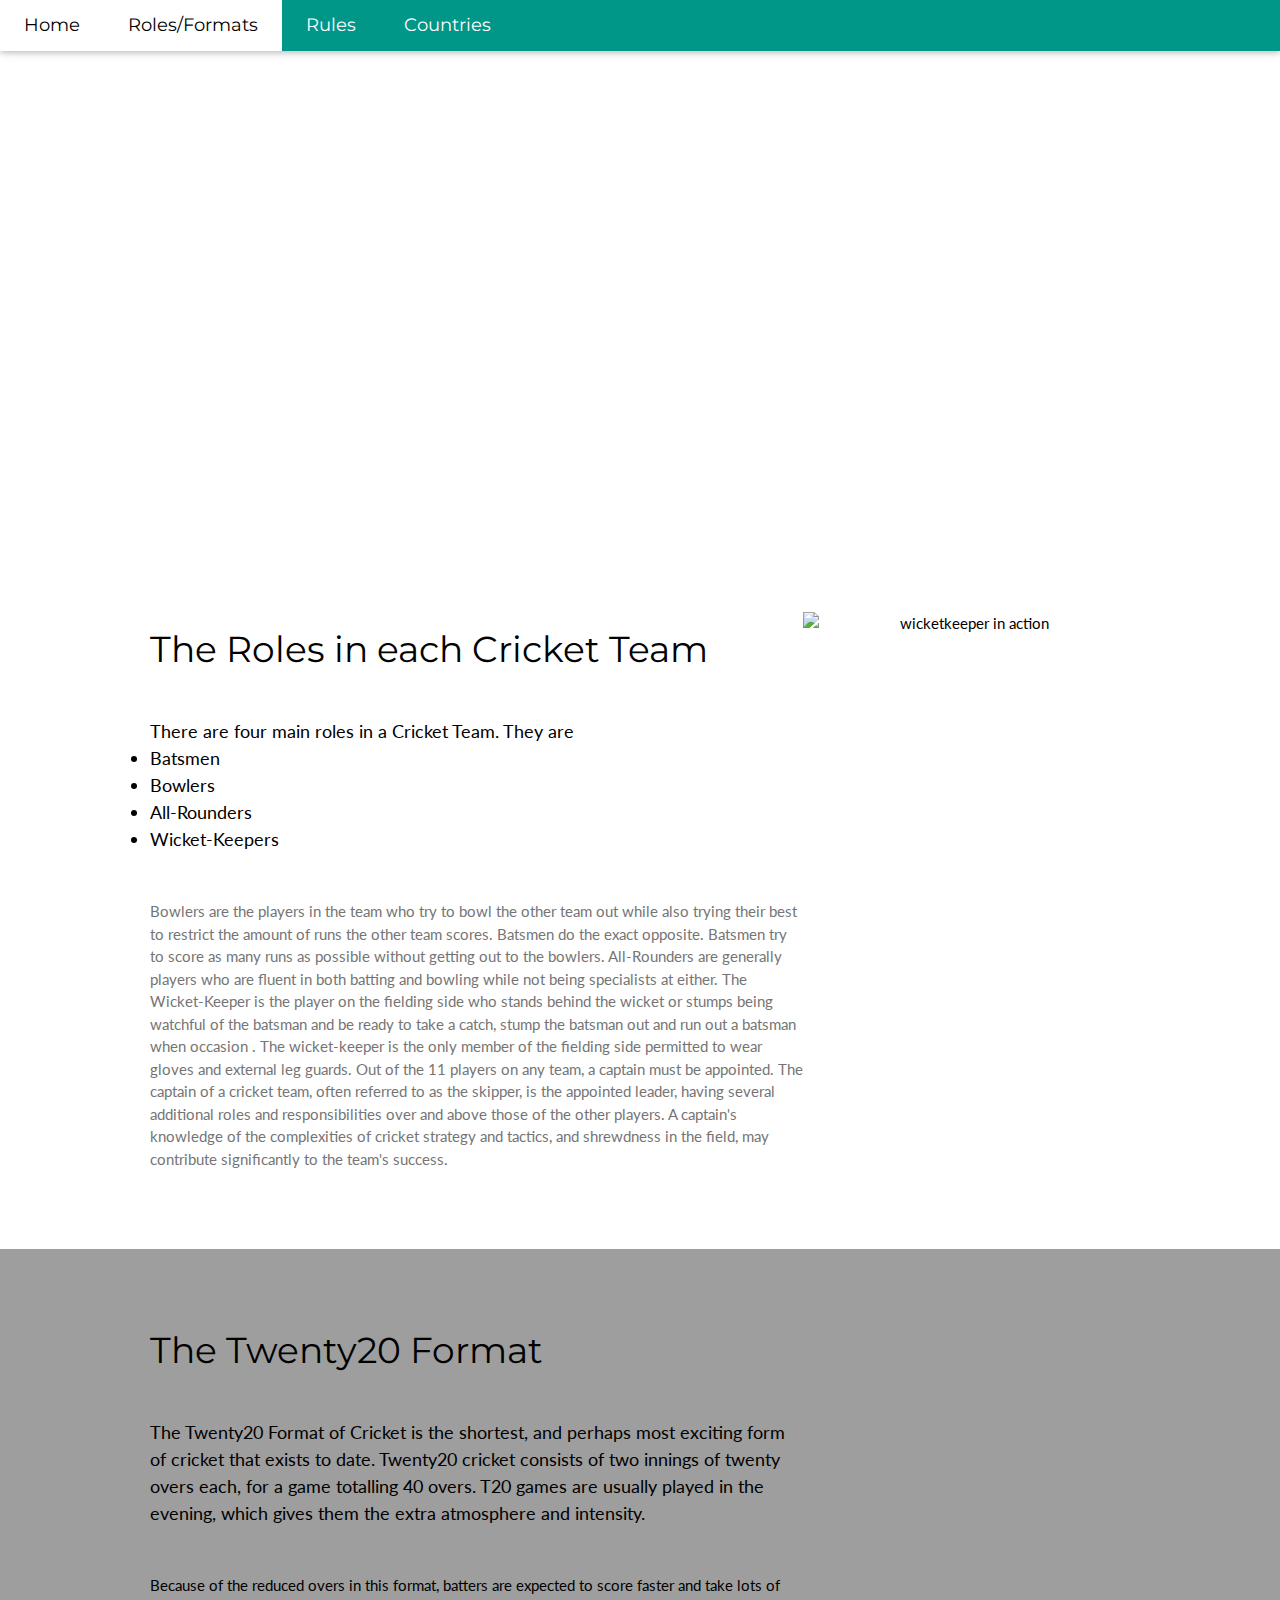
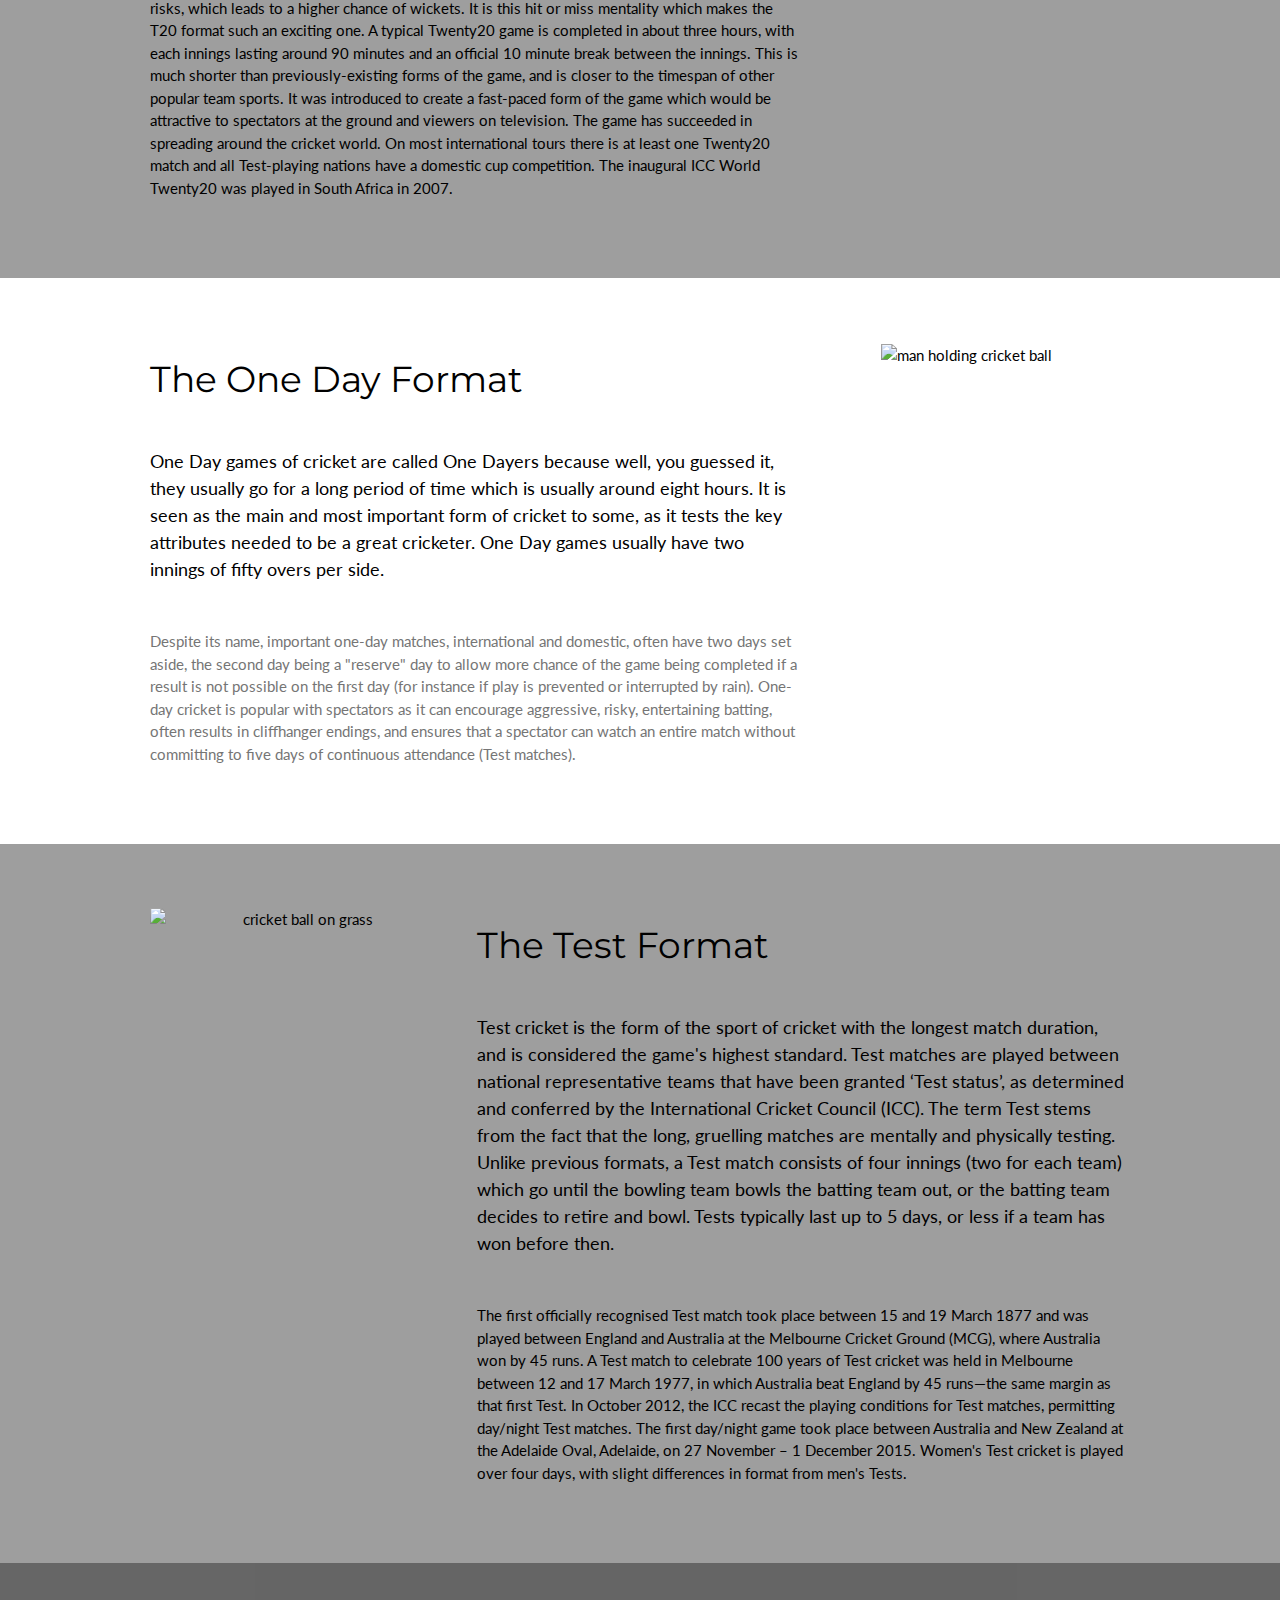
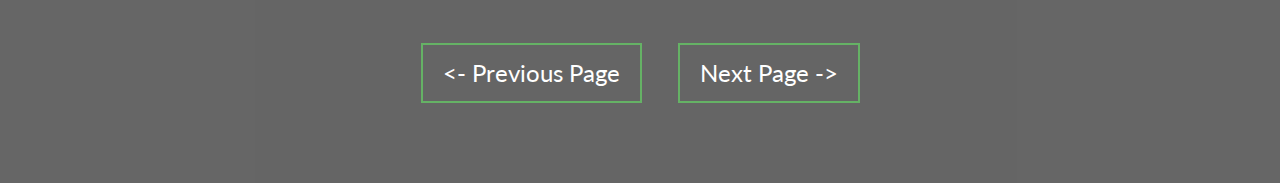
==== page2.html @ 953acc3a "6.2 added image to header" ====
<!DOCTYPE html>
<html lang="en">
<title>The World of Cricket - Roles/Formats</title>
<meta charset="UTF-8">
<meta name="viewport" content="width=device-width, initial-scale=1">
<link rel="stylesheet" href="https://www.w3schools.com/w3css/4/w3.css">
<link rel="stylesheet" href="https://fonts.googleapis.com/css?family=Lato">
<link rel="stylesheet" href="https://fonts.googleapis.com/css?family=Montserrat">
<link rel="stylesheet" href="https://cdnjs.cloudflare.com/ajax/libs/font-awesome/4.7.0/css/font-awesome.min.css">
<style>
body,h1,h2,h3,h4,h5,h6 {font-family: "Lato", sans-serif}
.w3-bar,h1,button {font-family: "Montserrat", sans-serif}
a {text-decoration: none;   background-color: black; color: white; border: 2px solid green; padding: 10px 20px; text-align: center; text-decoration: none; display: inline-block;}
header {background-image: url(https://images.pexels.com/photos/350563/pexels-photo-350563.jpeg?cs=srgb&dl=cricket-stadium-350563.jpg&fm=jpg); background-repeat:no-repeat; background-position:center; background-size:cover; max-width: 100%; height: auto; opacity: 0.7;}
</style>
<body>

<!-- Navbar -->
<div class="w3-top">
  <div class="w3-bar w3-teal w3-card w3-left-align w3-large">
    <a class="w3-bar-item w3-button w3-hide-medium w3-hide-large w3-right w3-padding-large w3-hover-white w3-large w3-teal" href="javascript:void(0);" onclick="myFunction()" title="Toggle Navigation Menu"><i class="fa fa-bars"></i></a>
    <a href="index.html" class="w3-bar-item w3-button w3-hide-small w3-padding-large w3-hover-white">Home</a>
    <a href="page2.html" class="w3-bar-item w3-button w3-padding-large w3-white">Roles/Formats</a>
    <a href="page3.html" class="w3-bar-item w3-button w3-hide-small w3-padding-large w3-hover-white">Rules</a>
    <a href="page5.html" class="w3-bar-item w3-button w3-hide-small w3-padding-large w3-hover-white">Countries</a>
  </div>

  <!-- Navbar on small screens -->
  <div id="navDemo" class="w3-bar-block w3-white w3-hide w3-hide-large w3-hide-medium w3-large">
    <a href="#" class="w3-bar-item w3-button w3-padding-large">Home</a>
    <a href="#" class="w3-bar-item w3-button w3-padding-large">Rules</a>
    <a href="#" class="w3-bar-item w3-button w3-padding-large">Countries</a>
  </div>
</div>

<!-- Header -->
<header class="w3-container w3-center" style="padding:128px 16px">
  <h1 class="w3-margin w3-text-white w3-jumbo">THE ROLES AND FORMATS OF THE GAME</h1>
  <p class="w3-xlarge w3-text-white">Learn about the gentlemens game</p>
</header>

<!-- First Grid -->
<div class="w3-row-padding w3-padding-64 w3-container">
  <div class="w3-content">
    <div class="w3-twothird">
      <h1>The Roles in each Cricket Team</h1>
      <h5 class="w3-padding-32">There are four main roles in a Cricket Team. They are <li>Batsmen</li><li>Bowlers</li><li>All-Rounders</li><li>Wicket-Keepers</li></h5>

      <p class="w3-text-grey">Bowlers are the players in the team who try to bowl the other team out while also trying their best to restrict the amount of runs the other team scores. Batsmen do the exact opposite. Batsmen try to score as many runs as possible without getting out to the bowlers. All-Rounders are generally players who are fluent in both batting and bowling while not being specialists at either. The Wicket-Keeper is the player on the fielding side who stands behind the wicket or stumps being watchful of the batsman and be ready to take a catch, stump the batsman out and run out a batsman when occasion . The wicket-keeper is the only member of the fielding side permitted to wear gloves and external leg guards. Out of the 11 players on any team, a captain must be appointed. The captain of a cricket team, often referred to as the skipper, is the appointed leader, having several additional roles and responsibilities over and above those of the other players. A captain's knowledge of the complexities of cricket strategy and tactics, and shrewdness in the field, may contribute significantly to the team's success.</p>
    </div>

    <div class="w3-third w3-center">
      <img src="https://upload.wikimedia.org/wikipedia/commons/thumb/5/5c/Andrew_Hodd%2C_Sussex_Wicketkeeper.jpg/1024px-Andrew_Hodd%2C_Sussex_Wicketkeeper.jpg" width="100%" align="right" height="50%" alt="wicketkeeper in action">
    </div>
  </div>
</div>

<!-- Second Grid -->
<div class="w3-row-padding w3-grey w3-padding-64 w3-container">
  <div class="w3-content">
    <div class="w3-third w3-center">
    </div>

    <div class="w3-twothird">
      <h1>The Twenty20 Format</h1>
      <h5 class="w3-padding-32">The Twenty20 Format of Cricket is the shortest, and perhaps most exciting form of cricket that exists to date. Twenty20 cricket consists of two innings of twenty overs each, for a game totalling 40 overs. T20 games are usually played in the evening, which gives them the extra atmosphere and intensity.</h5>

      <p class="w3-text-black">Because of the reduced overs in this format, batters are expected to score faster and take lots of risks, which leads to a higher chance of wickets. It is this hit or miss mentality which makes the T20 format such an exciting one. A typical Twenty20 game is completed in about three hours, with each innings lasting around 90 minutes and an official 10 minute break between the innings. This is much shorter than previously-existing forms of the game, and is closer to the timespan of other popular team sports. It was introduced to create a fast-paced form of the game which would be attractive to spectators at the ground and viewers on television. The game has succeeded in spreading around the cricket world. On most international tours there is at least one Twenty20 match and all Test-playing nations have a domestic cup competition. The inaugural ICC World Twenty20 was played in South Africa in 2007.</p>
    </div>
  </div>
</div>
    
<!-- Third Grid -->
<div class="w3-row-padding w3-padding-64 w3-container">
  <div class="w3-content">
    <div class="w3-twothird">
      <h1>The One Day Format</h1>
      <h5 class="w3-padding-32">One Day games of cricket are called One Dayers because well, you guessed it, they usually go for a long period of time which is usually around eight hours. It is seen as the main and most important form of cricket to some, as it tests the key attributes needed to be a great cricketer. One Day games usually have two innings of fifty overs per side.</h5>

      <p class="w3-text-grey">Despite its name, important one-day matches, international and domestic, often have two days set aside, the second day being a "reserve" day to allow more chance of the game being completed if a result is not possible on the first day (for instance if play is prevented or interrupted by rain). One-day cricket is popular with spectators as it can encourage aggressive, risky, entertaining batting, often results in cliffhanger endings, and ensures that a spectator can watch an entire match without committing to five days of continuous attendance (Test matches).</p>
    </div>

    <div class="w3-third w3-center">
      <img src="https://images.pexels.com/photos/1594934/pexels-photo-1594934.jpeg?auto=compress&cs=tinysrgb&dpr=1&w=500" alt="man holding cricket ball" width="480">
    </div>
  </div>
</div>
    
<!-- Fourth Grid -->
<div class="w3-row-padding w3-grey w3-padding-64 w3-container">
  <div class="w3-content">
    <div class="w3-third w3-center">
      <img src="http://www.freeimageslive.com/galleries/sports/sportsgames/pics/red_cricketball.jpg" width="300" alt="cricket ball on grass" align="left">
        
    </div>

    <div class="w3-twothird">
      <h1>The Test Format</h1>
      <h5 class="w3-padding-32">Test cricket is the form of the sport of cricket with the longest match duration, and is considered the game's highest standard. Test matches are played between national representative teams that have been granted ‘Test status’, as determined and conferred by the International Cricket Council (ICC). The term Test stems from the fact that the long, gruelling matches are mentally and physically testing. Unlike previous formats, a Test match consists of four innings (two for each team) which go until the bowling team bowls the batting team out, or the batting team decides to retire and bowl. Tests typically last up to 5 days, or less if a team has won before then.</h5>

      <p class="w3-text-black">The first officially recognised Test match took place between 15 and 19 March 1877 and was played between England and Australia at the Melbourne Cricket Ground (MCG), where Australia won by 45 runs. A Test match to celebrate 100 years of Test cricket was held in Melbourne between 12 and 17 March 1977, in which Australia beat England by 45 runs—the same margin as that first Test. In October 2012, the ICC recast the playing conditions for Test matches, permitting day/night Test matches. The first day/night game took place between Australia and New Zealand at the Adelaide Oval, Adelaide, on 27 November – 1 December 2015. Women's Test cricket is played over four days, with slight differences in format from men's Tests.</p>
    </div>
  </div>
</div>
<div class="w3-container w3-black w3-center w3-opacity w3-padding-64">
    <a href="index.html" class="w3-margin w3-xlarge"><- Previous Page</a>
    <a href="page3.html" class="w3-margin w3-xlarge">Next Page -></a>

<script>
// Used to toggle the menu on small screens when clicking on the menu button
function myFunction() {
  var x = document.getElementById("navDemo");
  if (x.className.indexOf("w3-show") == -1) {
    x.className += " w3-show";
  } else { 
    x.className = x.className.replace(" w3-show", "");
  }
}
</script>

</body>
</html>
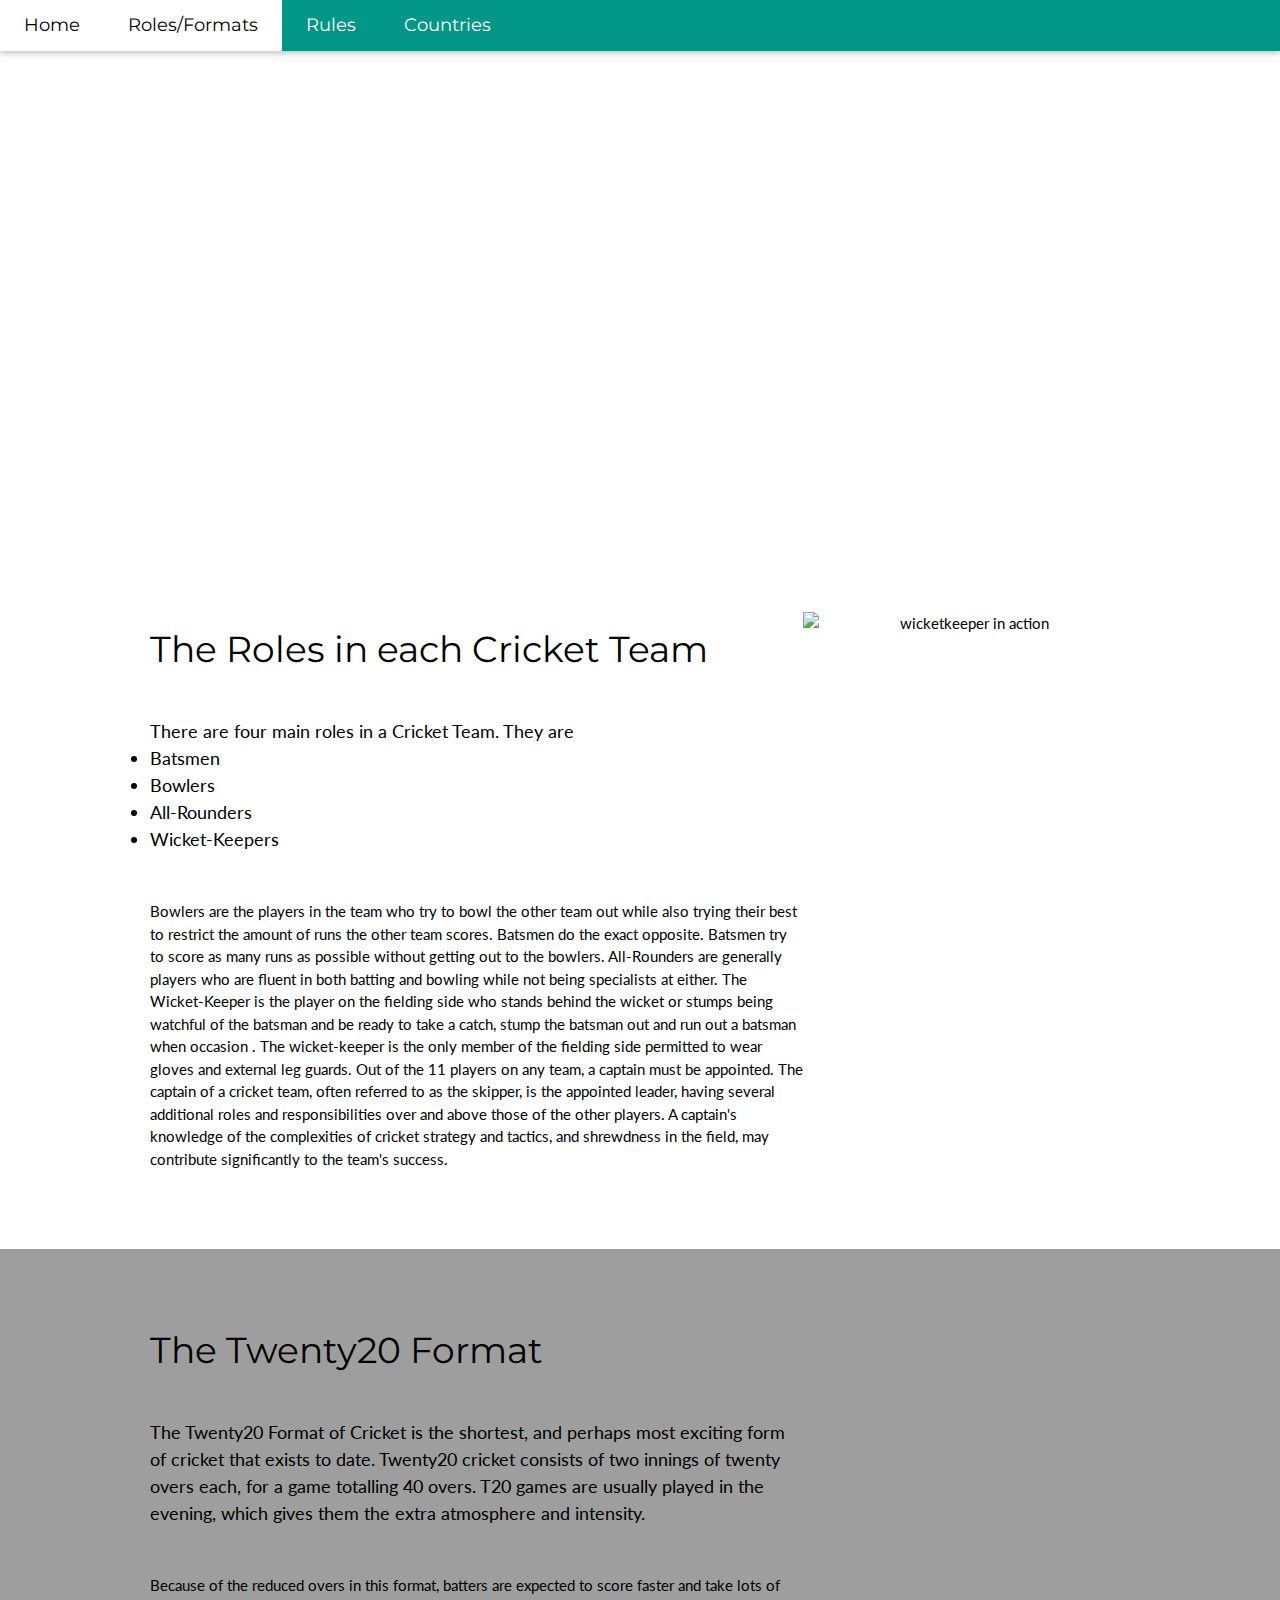
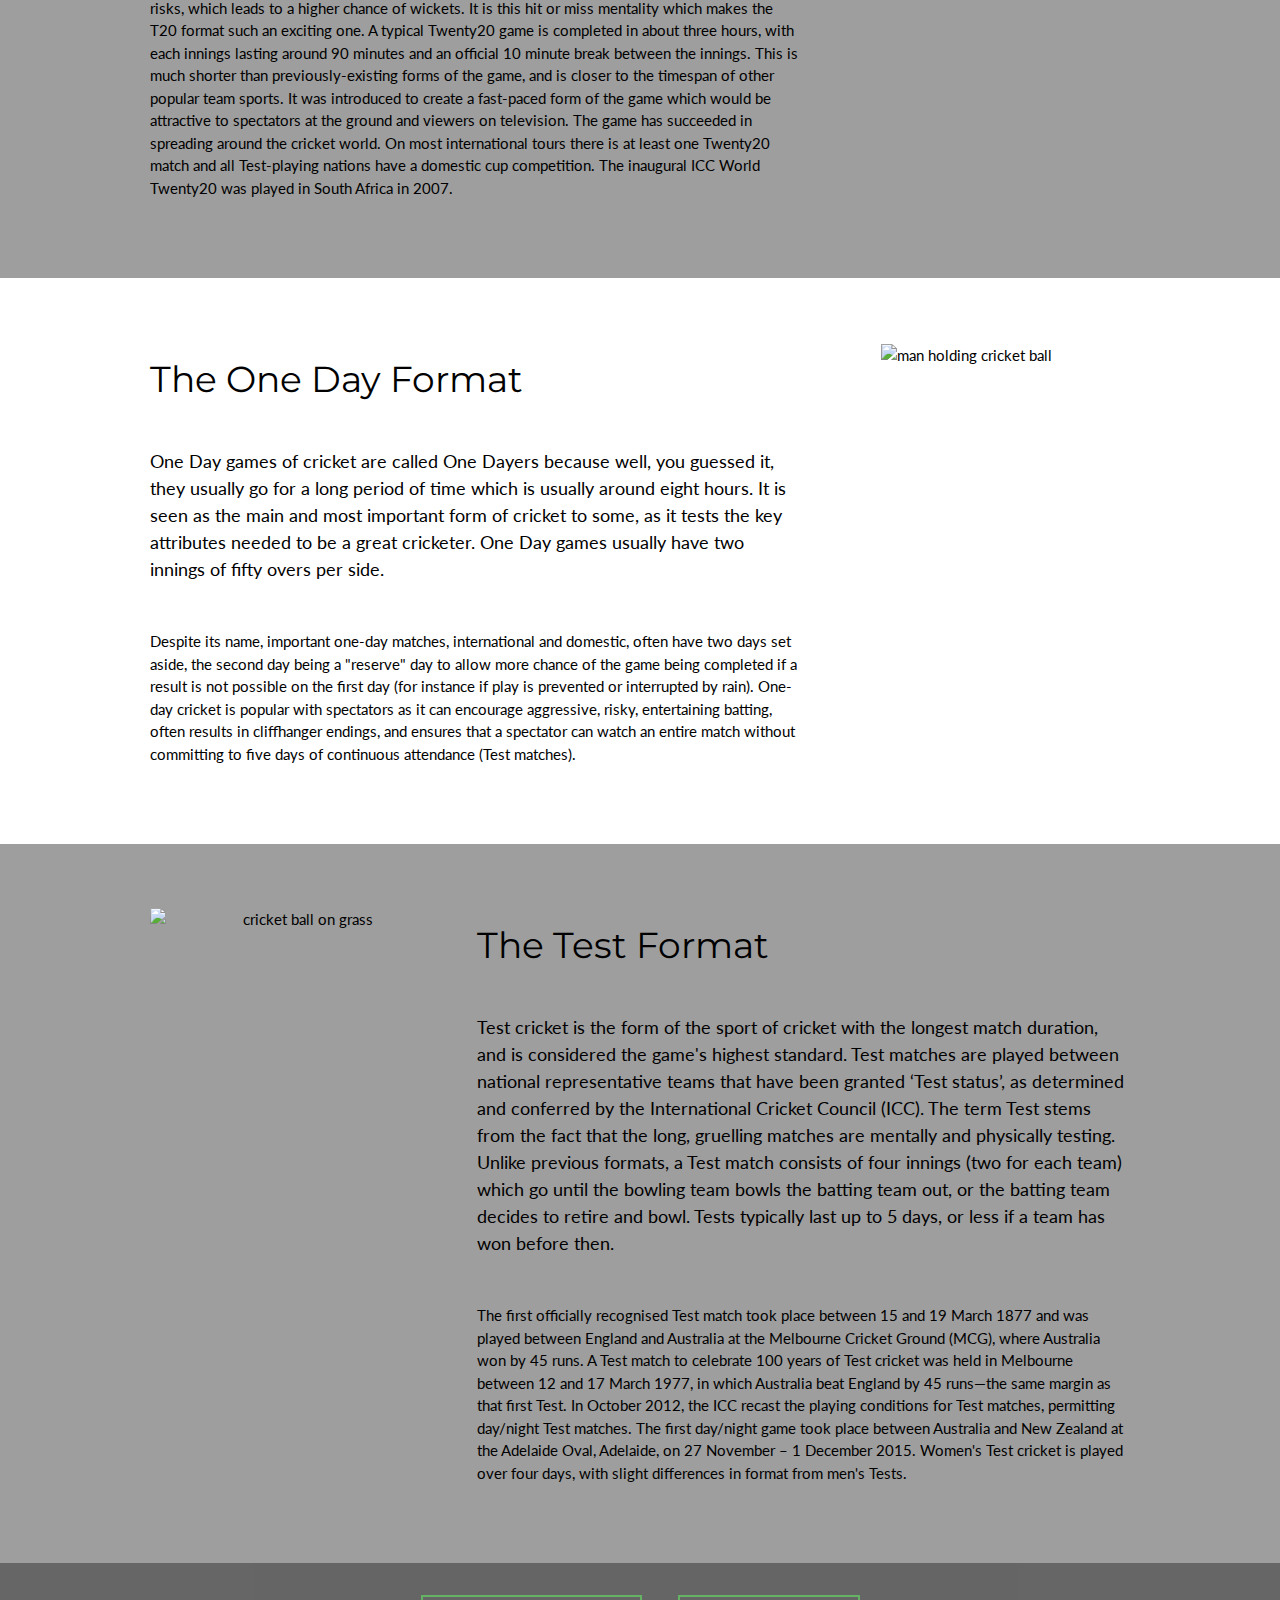
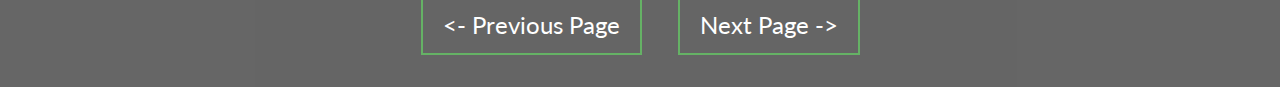
==== commit 0574b9bb: "7.2 black text and smaller divisions" ====
--- a/page2.html
+++ b/page2.html
@@ -46,7 +46,7 @@
       <h1>The Roles in each Cricket Team</h1>
       <h5 class="w3-padding-32">There are four main roles in a Cricket Team. They are <li>Batsmen</li><li>Bowlers</li><li>All-Rounders</li><li>Wicket-Keepers</li></h5>
 
-      <p class="w3-text-grey">Bowlers are the players in the team who try to bowl the other team out while also trying their best to restrict the amount of runs the other team scores. Batsmen do the exact opposite. Batsmen try to score as many runs as possible without getting out to the bowlers. All-Rounders are generally players who are fluent in both batting and bowling while not being specialists at either. The Wicket-Keeper is the player on the fielding side who stands behind the wicket or stumps being watchful of the batsman and be ready to take a catch, stump the batsman out and run out a batsman when occasion . The wicket-keeper is the only member of the fielding side permitted to wear gloves and external leg guards. Out of the 11 players on any team, a captain must be appointed. The captain of a cricket team, often referred to as the skipper, is the appointed leader, having several additional roles and responsibilities over and above those of the other players. A captain's knowledge of the complexities of cricket strategy and tactics, and shrewdness in the field, may contribute significantly to the team's success.</p>
+      <p class="w3-text-black">Bowlers are the players in the team who try to bowl the other team out while also trying their best to restrict the amount of runs the other team scores. Batsmen do the exact opposite. Batsmen try to score as many runs as possible without getting out to the bowlers. All-Rounders are generally players who are fluent in both batting and bowling while not being specialists at either. The Wicket-Keeper is the player on the fielding side who stands behind the wicket or stumps being watchful of the batsman and be ready to take a catch, stump the batsman out and run out a batsman when occasion . The wicket-keeper is the only member of the fielding side permitted to wear gloves and external leg guards. Out of the 11 players on any team, a captain must be appointed. The captain of a cricket team, often referred to as the skipper, is the appointed leader, having several additional roles and responsibilities over and above those of the other players. A captain's knowledge of the complexities of cricket strategy and tactics, and shrewdness in the field, may contribute significantly to the team's success.</p>
     </div>
 
     <div class="w3-third w3-center">
@@ -77,7 +77,7 @@
       <h1>The One Day Format</h1>
       <h5 class="w3-padding-32">One Day games of cricket are called One Dayers because well, you guessed it, they usually go for a long period of time which is usually around eight hours. It is seen as the main and most important form of cricket to some, as it tests the key attributes needed to be a great cricketer. One Day games usually have two innings of fifty overs per side.</h5>
 
-      <p class="w3-text-grey">Despite its name, important one-day matches, international and domestic, often have two days set aside, the second day being a "reserve" day to allow more chance of the game being completed if a result is not possible on the first day (for instance if play is prevented or interrupted by rain). One-day cricket is popular with spectators as it can encourage aggressive, risky, entertaining batting, often results in cliffhanger endings, and ensures that a spectator can watch an entire match without committing to five days of continuous attendance (Test matches).</p>
+      <p class="w3-text-black">Despite its name, important one-day matches, international and domestic, often have two days set aside, the second day being a "reserve" day to allow more chance of the game being completed if a result is not possible on the first day (for instance if play is prevented or interrupted by rain). One-day cricket is popular with spectators as it can encourage aggressive, risky, entertaining batting, often results in cliffhanger endings, and ensures that a spectator can watch an entire match without committing to five days of continuous attendance (Test matches).</p>
     </div>
 
     <div class="w3-third w3-center">
@@ -102,7 +102,7 @@
     </div>
   </div>
 </div>
-<div class="w3-container w3-black w3-center w3-opacity w3-padding-64">
+<div class="w3-container w3-black w3-center w3-opacity w3-padding-16">
     <a href="index.html" class="w3-margin w3-xlarge"><- Previous Page</a>
     <a href="page3.html" class="w3-margin w3-xlarge">Next Page -></a>
 
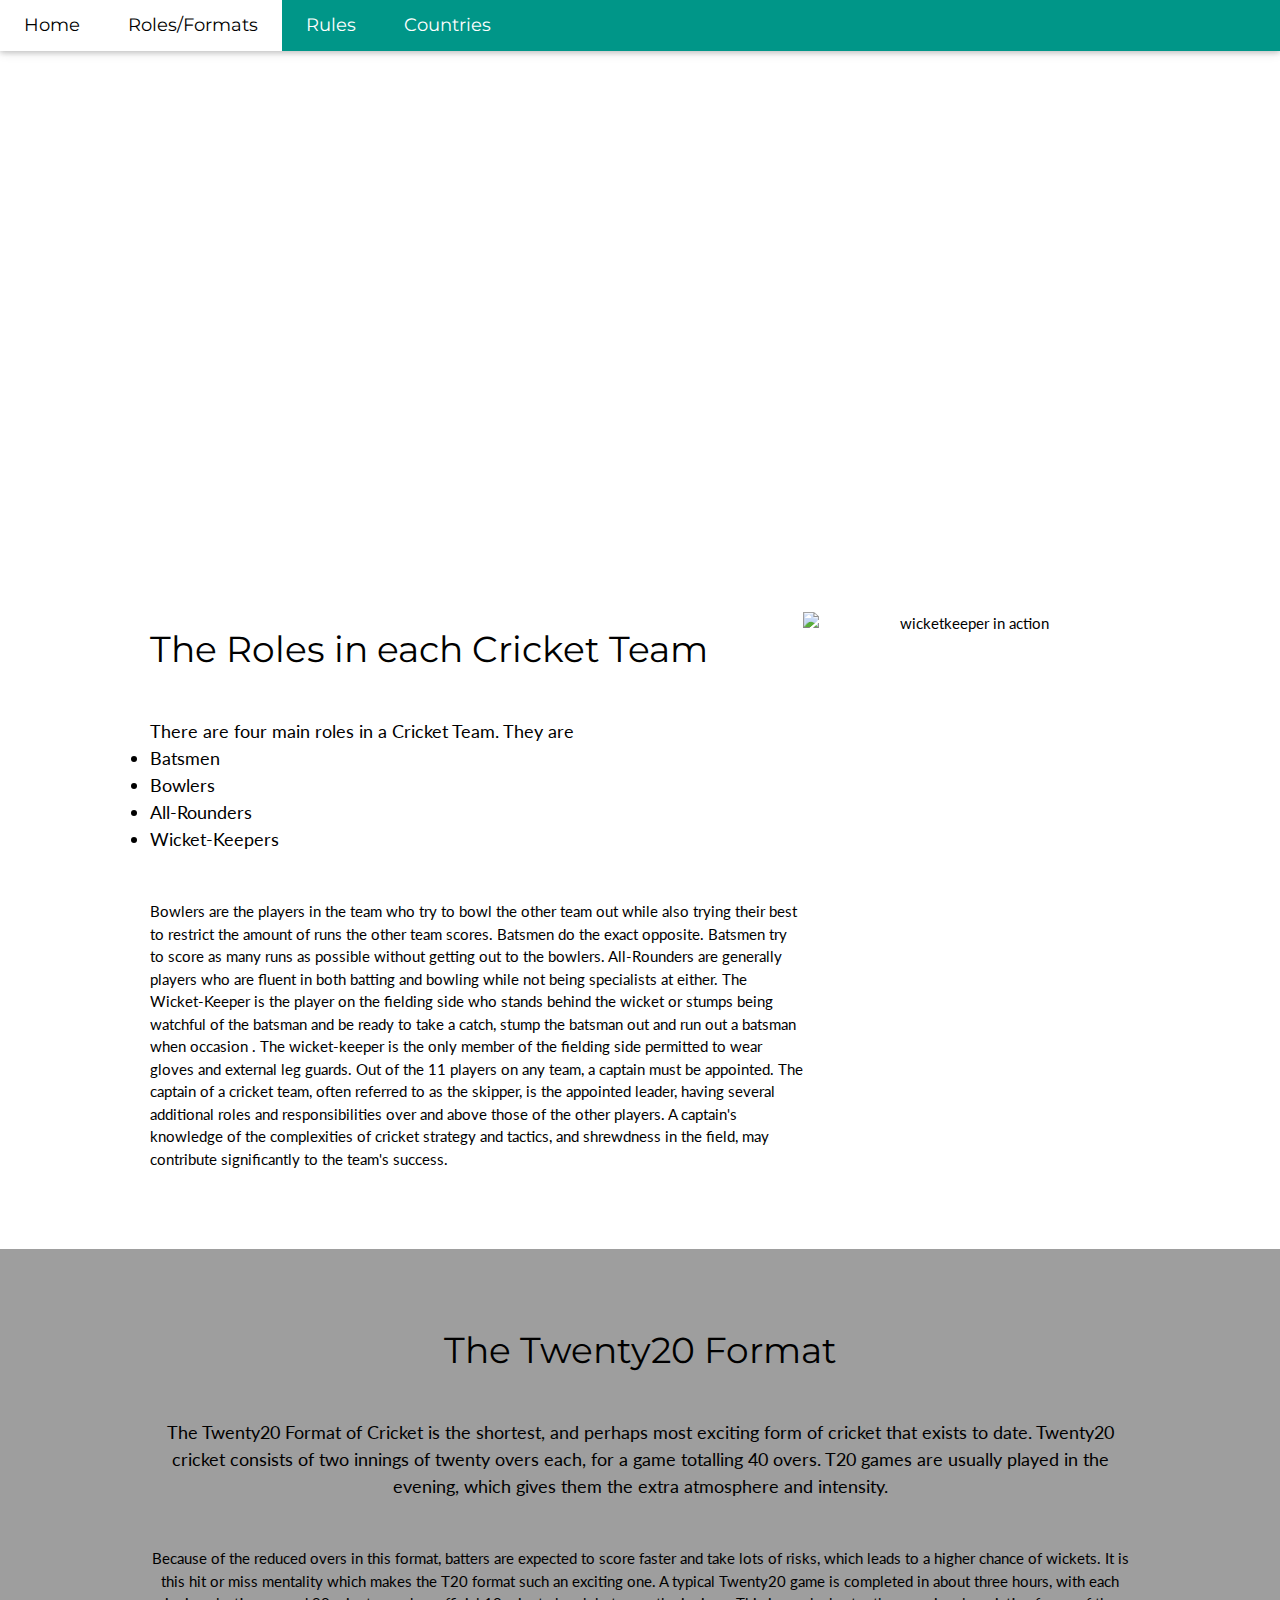
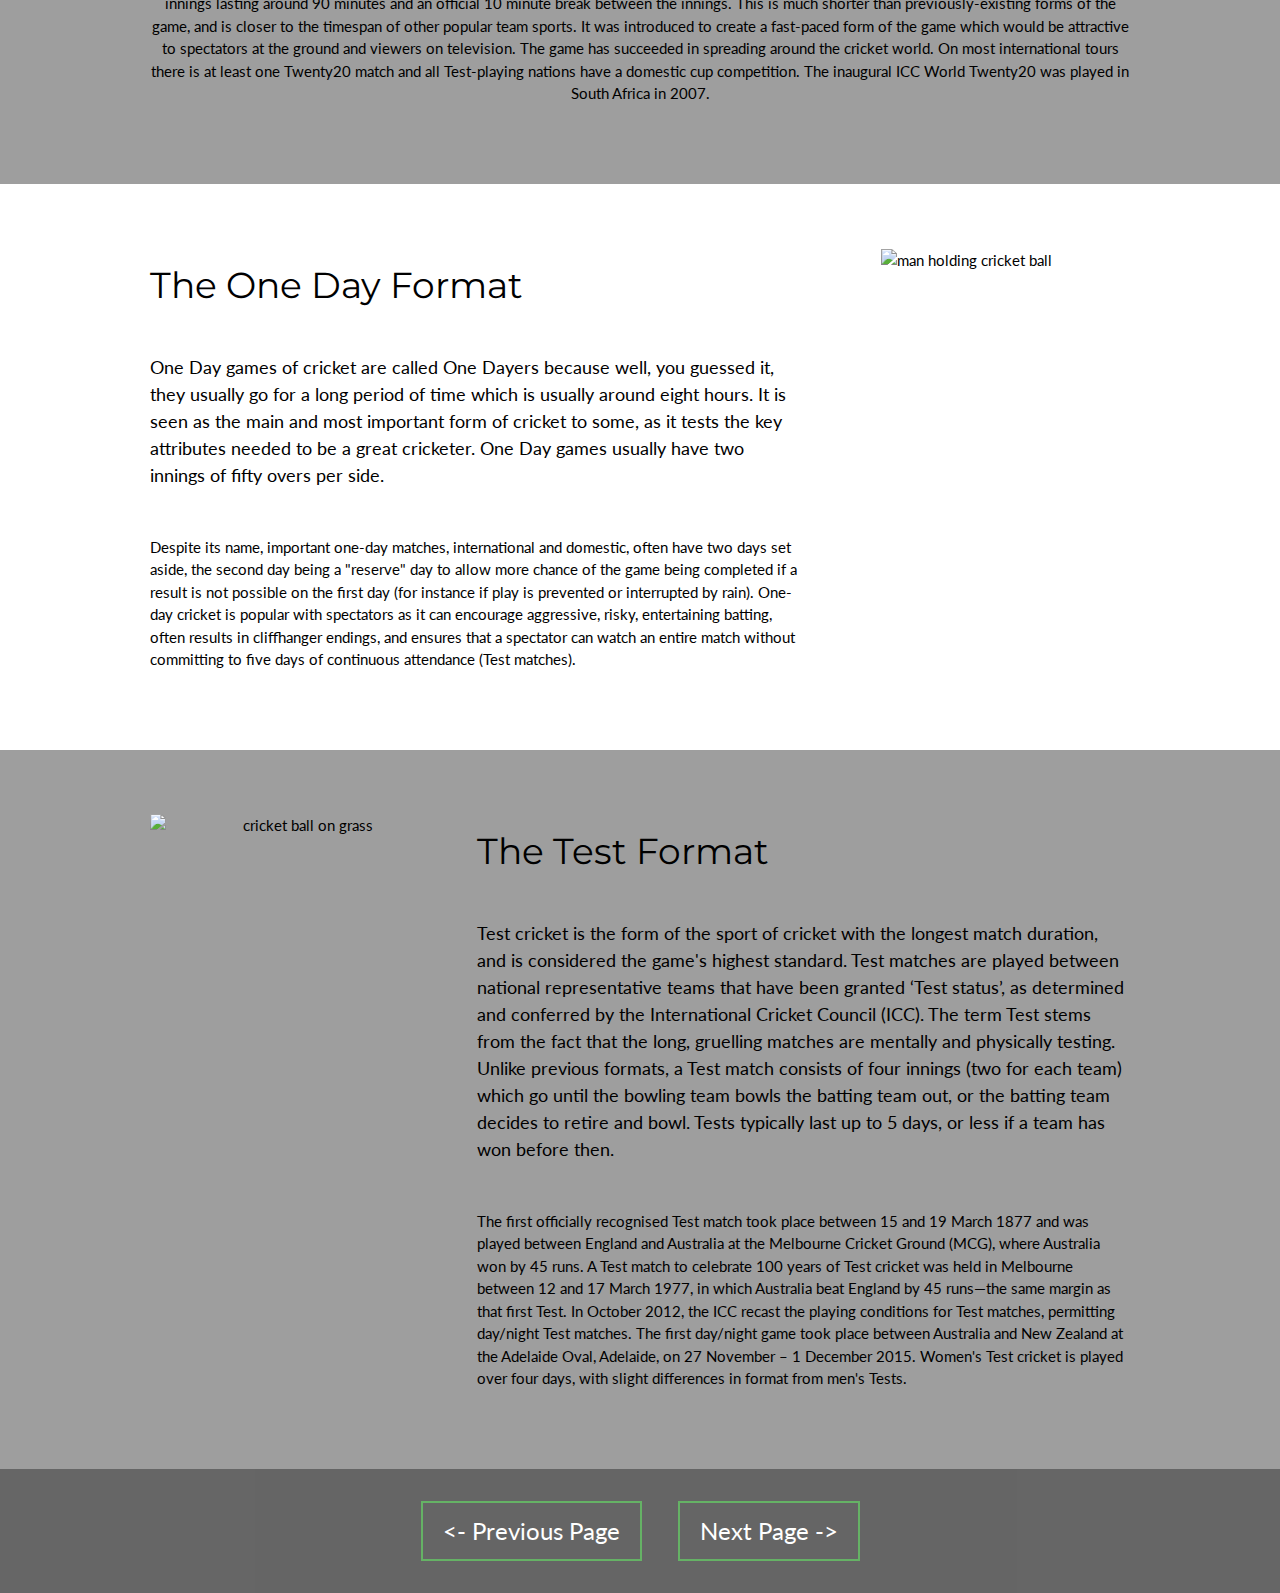
==== commit 69f83743: "9.2 centered text without image" ====
--- a/page2.html
+++ b/page2.html
@@ -27,9 +27,9 @@
 
   <!-- Navbar on small screens -->
   <div id="navDemo" class="w3-bar-block w3-white w3-hide w3-hide-large w3-hide-medium w3-large">
-    <a href="#" class="w3-bar-item w3-button w3-padding-large">Home</a>
-    <a href="#" class="w3-bar-item w3-button w3-padding-large">Rules</a>
-    <a href="#" class="w3-bar-item w3-button w3-padding-large">Countries</a>
+    <a href="index.html" class="w3-bar-item w3-button w3-padding-large">Home</a>
+    <a href="page3.html" class="w3-bar-item w3-button w3-padding-large">Rules</a>
+    <a href="page5.html" class="w3-bar-item w3-button w3-padding-large">Countries</a>
   </div>
 </div>
 
@@ -61,7 +61,7 @@
     <div class="w3-third w3-center">
     </div>
 
-    <div class="w3-twothird">
+    <div class="w3-center">
       <h1>The Twenty20 Format</h1>
       <h5 class="w3-padding-32">The Twenty20 Format of Cricket is the shortest, and perhaps most exciting form of cricket that exists to date. Twenty20 cricket consists of two innings of twenty overs each, for a game totalling 40 overs. T20 games are usually played in the evening, which gives them the extra atmosphere and intensity.</h5>
 
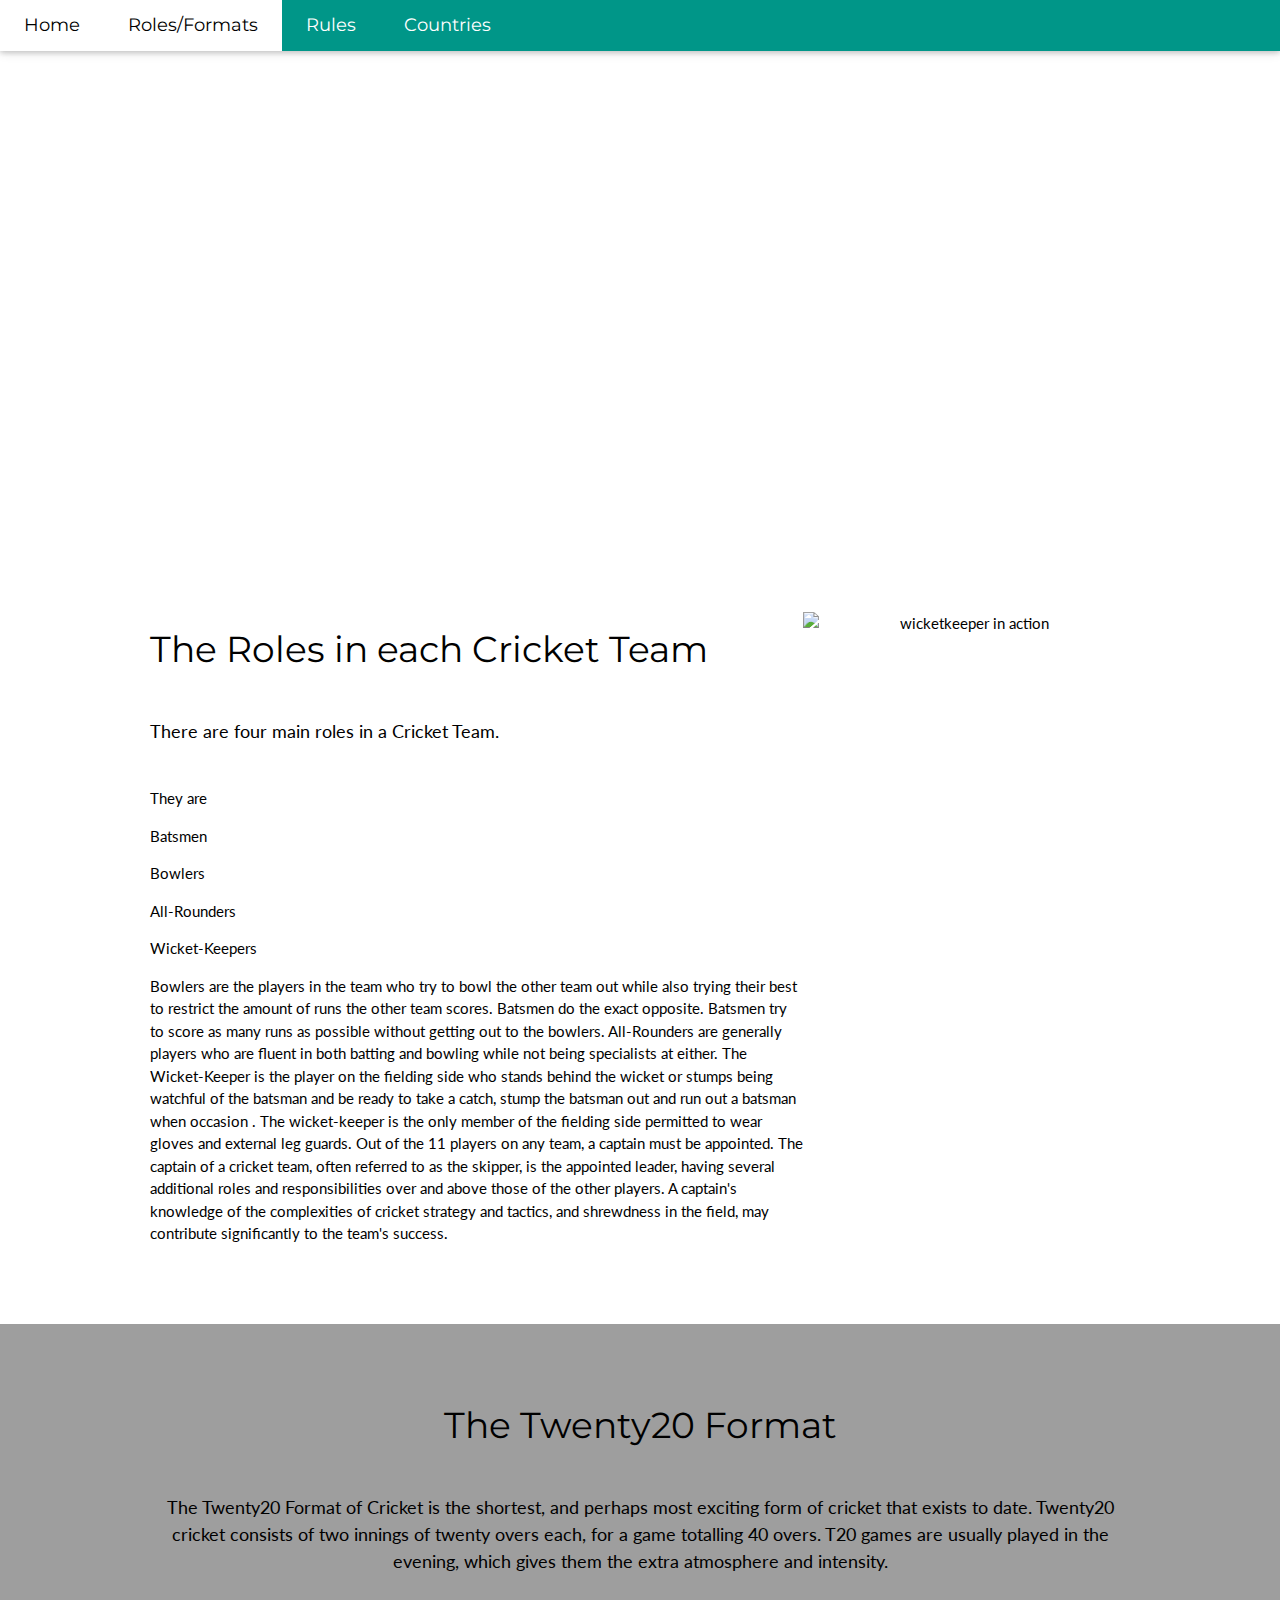
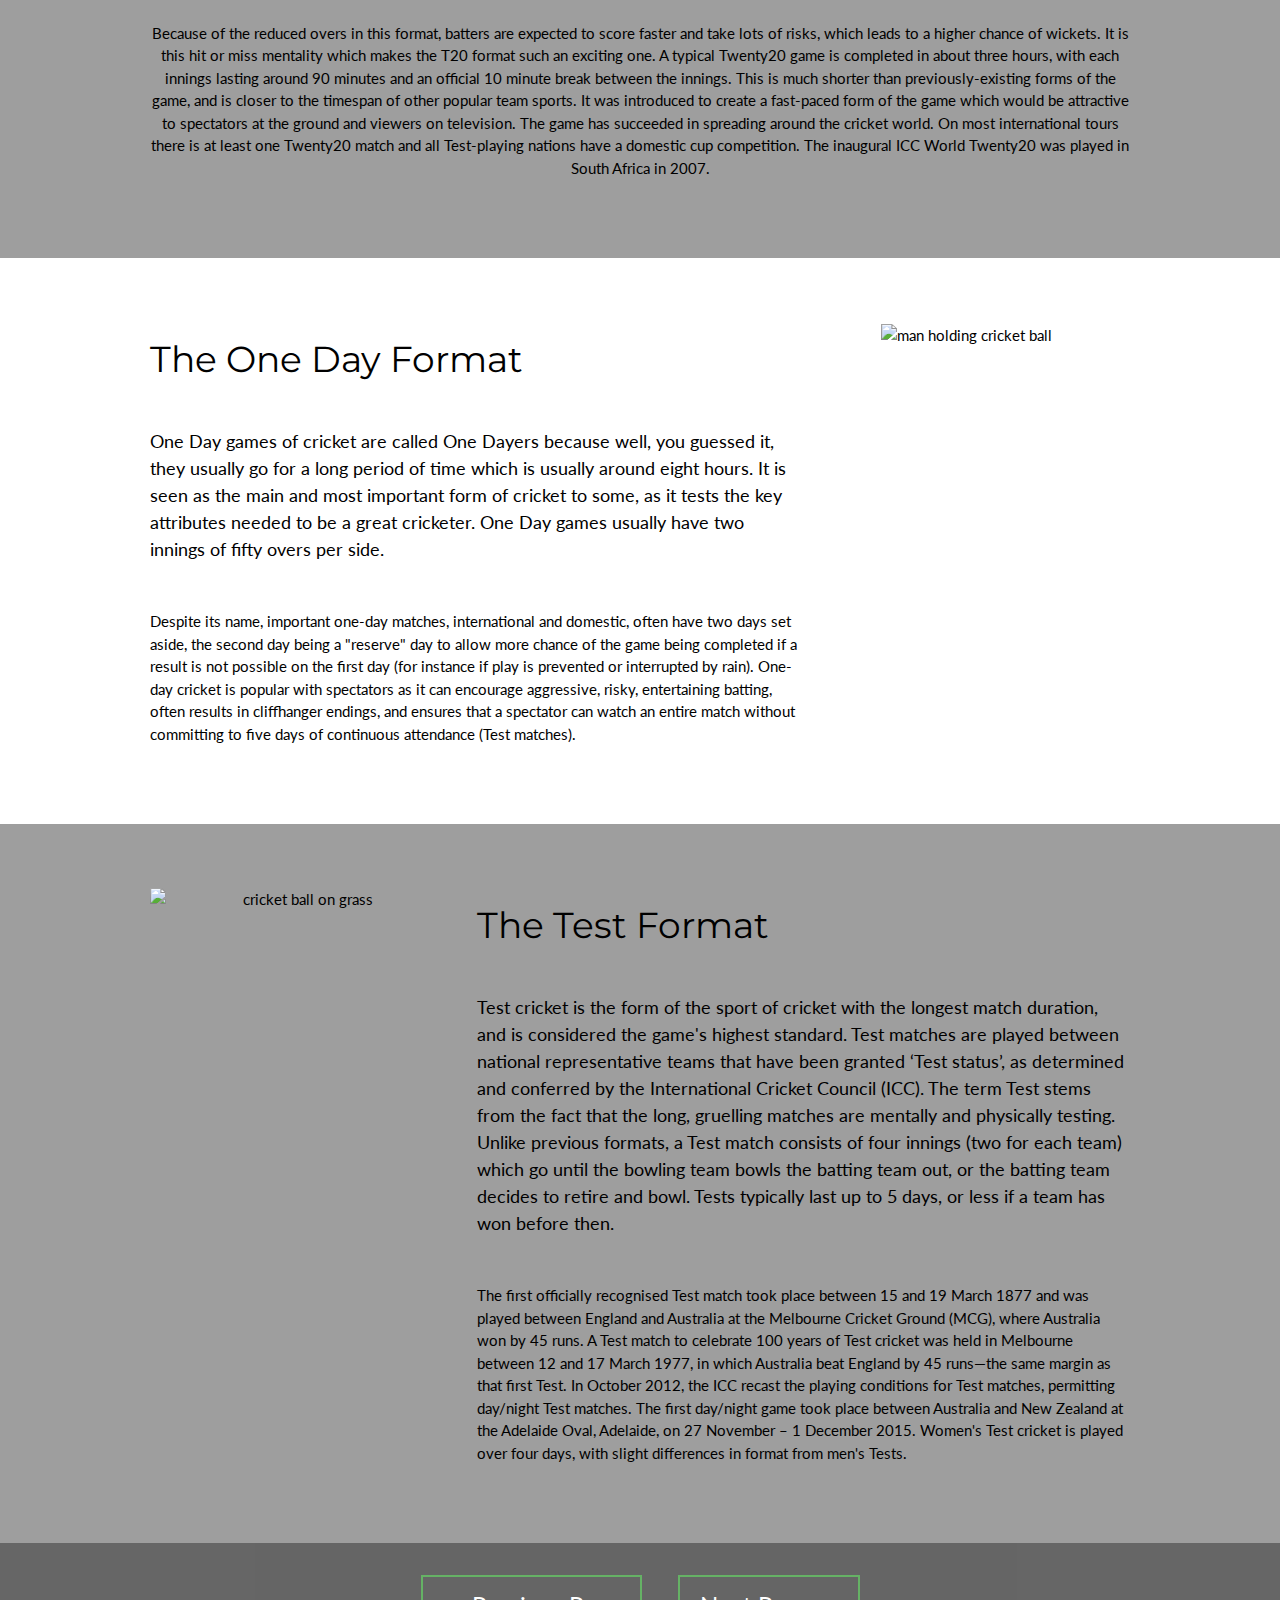
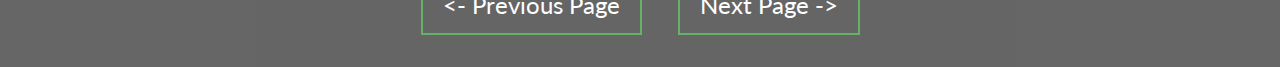
==== commit 1d006aa0: "9.2.2 changed errors using w3 validator" ====
--- a/page2.html
+++ b/page2.html
@@ -44,7 +44,7 @@
   <div class="w3-content">
     <div class="w3-twothird">
       <h1>The Roles in each Cricket Team</h1>
-      <h5 class="w3-padding-32">There are four main roles in a Cricket Team. They are <li>Batsmen</li><li>Bowlers</li><li>All-Rounders</li><li>Wicket-Keepers</li></h5>
+        <h5 class="w3-padding-32">There are four main roles in a Cricket Team.</h5> They are <p>Batsmen</p><p>Bowlers</p><p>All-Rounders</p><p>Wicket-Keepers</p>
 
       <p class="w3-text-black">Bowlers are the players in the team who try to bowl the other team out while also trying their best to restrict the amount of runs the other team scores. Batsmen do the exact opposite. Batsmen try to score as many runs as possible without getting out to the bowlers. All-Rounders are generally players who are fluent in both batting and bowling while not being specialists at either. The Wicket-Keeper is the player on the fielding side who stands behind the wicket or stumps being watchful of the batsman and be ready to take a catch, stump the batsman out and run out a batsman when occasion . The wicket-keeper is the only member of the fielding side permitted to wear gloves and external leg guards. Out of the 11 players on any team, a captain must be appointed. The captain of a cricket team, often referred to as the skipper, is the appointed leader, having several additional roles and responsibilities over and above those of the other players. A captain's knowledge of the complexities of cricket strategy and tactics, and shrewdness in the field, may contribute significantly to the team's success.</p>
     </div>
@@ -103,8 +103,9 @@
   </div>
 </div>
 <div class="w3-container w3-black w3-center w3-opacity w3-padding-16">
-    <a href="index.html" class="w3-margin w3-xlarge"><- Previous Page</a>
-    <a href="page3.html" class="w3-margin w3-xlarge">Next Page -></a>
+    <a href="index.html" class="w3-margin w3-xlarge">&lt;- Previous Page</a>
+    <a href="page3.html" class="w3-margin w3-xlarge">Next Page -></a> 
+</div>
 
 <script>
 // Used to toggle the menu on small screens when clicking on the menu button
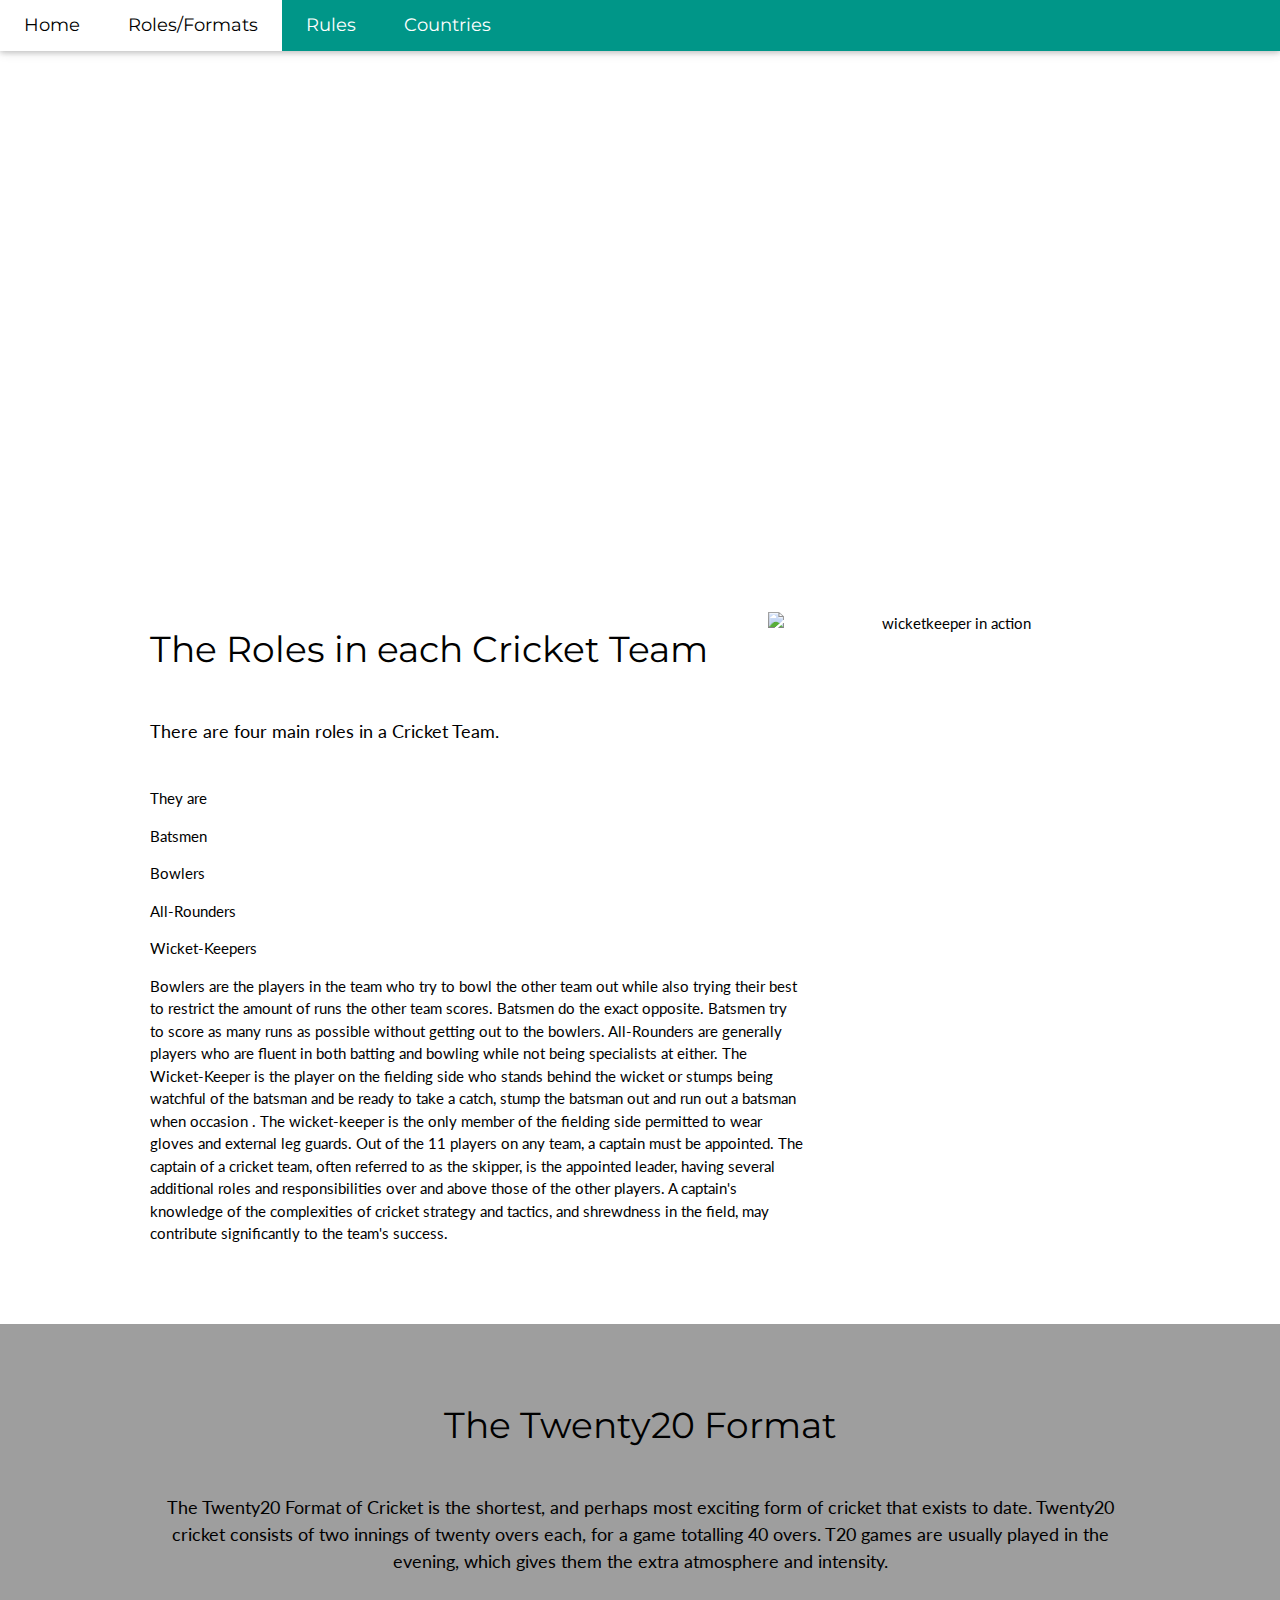
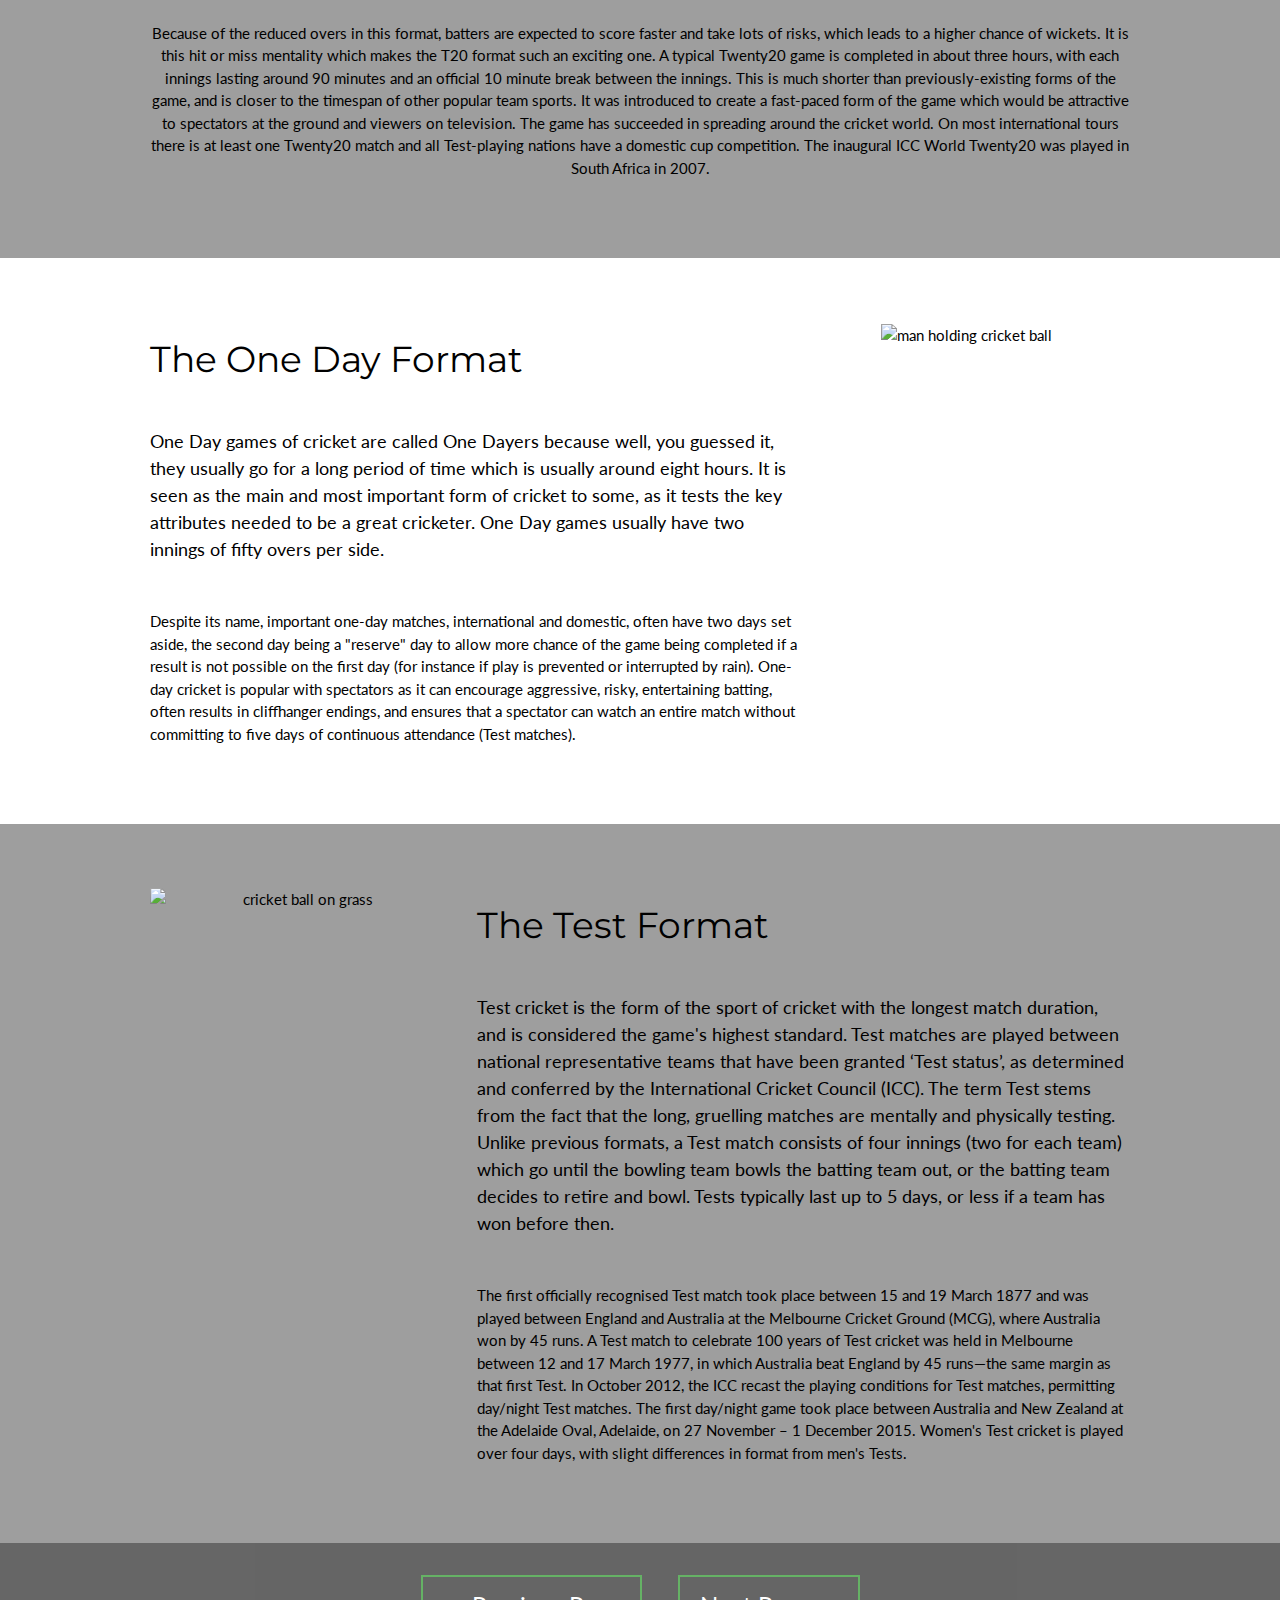
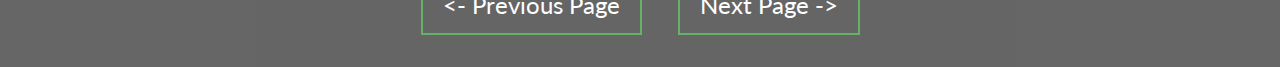
==== commit 74915c49: "10.2 finished validation (no errors)" ====
--- a/page2.html
+++ b/page2.html
@@ -12,6 +12,8 @@
 .w3-bar,h1,button {font-family: "Montserrat", sans-serif}
 a {text-decoration: none;   background-color: black; color: white; border: 2px solid green; padding: 10px 20px; text-align: center; text-decoration: none; display: inline-block;}
 header {background-image: url(https://images.pexels.com/photos/350563/pexels-photo-350563.jpeg?cs=srgb&dl=cricket-stadium-350563.jpg&fm=jpg); background-repeat:no-repeat; background-position:center; background-size:cover; max-width: 100%; height: auto; opacity: 0.7;}
+.right {float:right;}
+.left {float:left;}
 </style>
 <body>
 
@@ -49,8 +51,8 @@
       <p class="w3-text-black">Bowlers are the players in the team who try to bowl the other team out while also trying their best to restrict the amount of runs the other team scores. Batsmen do the exact opposite. Batsmen try to score as many runs as possible without getting out to the bowlers. All-Rounders are generally players who are fluent in both batting and bowling while not being specialists at either. The Wicket-Keeper is the player on the fielding side who stands behind the wicket or stumps being watchful of the batsman and be ready to take a catch, stump the batsman out and run out a batsman when occasion . The wicket-keeper is the only member of the fielding side permitted to wear gloves and external leg guards. Out of the 11 players on any team, a captain must be appointed. The captain of a cricket team, often referred to as the skipper, is the appointed leader, having several additional roles and responsibilities over and above those of the other players. A captain's knowledge of the complexities of cricket strategy and tactics, and shrewdness in the field, may contribute significantly to the team's success.</p>
     </div>
 
-    <div class="w3-third w3-center">
-      <img src="https://upload.wikimedia.org/wikipedia/commons/thumb/5/5c/Andrew_Hodd%2C_Sussex_Wicketkeeper.jpg/1024px-Andrew_Hodd%2C_Sussex_Wicketkeeper.jpg" width="100%" align="right" height="50%" alt="wicketkeeper in action">
+    <div class="w3-third w3-center w3-hide-medium w3-hide-small">
+      <img src="https://upload.wikimedia.org/wikipedia/commons/thumb/5/5c/Andrew_Hodd%2C_Sussex_Wicketkeeper.jpg/1024px-Andrew_Hodd%2C_Sussex_Wicketkeeper.jpg" width="362" class="right" height="262" alt="wicketkeeper in action">
     </div>
   </div>
 </div>
@@ -90,7 +92,7 @@
 <div class="w3-row-padding w3-grey w3-padding-64 w3-container">
   <div class="w3-content">
     <div class="w3-third w3-center">
-      <img src="http://www.freeimageslive.com/galleries/sports/sportsgames/pics/red_cricketball.jpg" width="300" alt="cricket ball on grass" align="left">
+      <img src="http://www.freeimageslive.com/galleries/sports/sportsgames/pics/red_cricketball.jpg" width="300" alt="cricket ball on grass" class="left">
         
     </div>
 
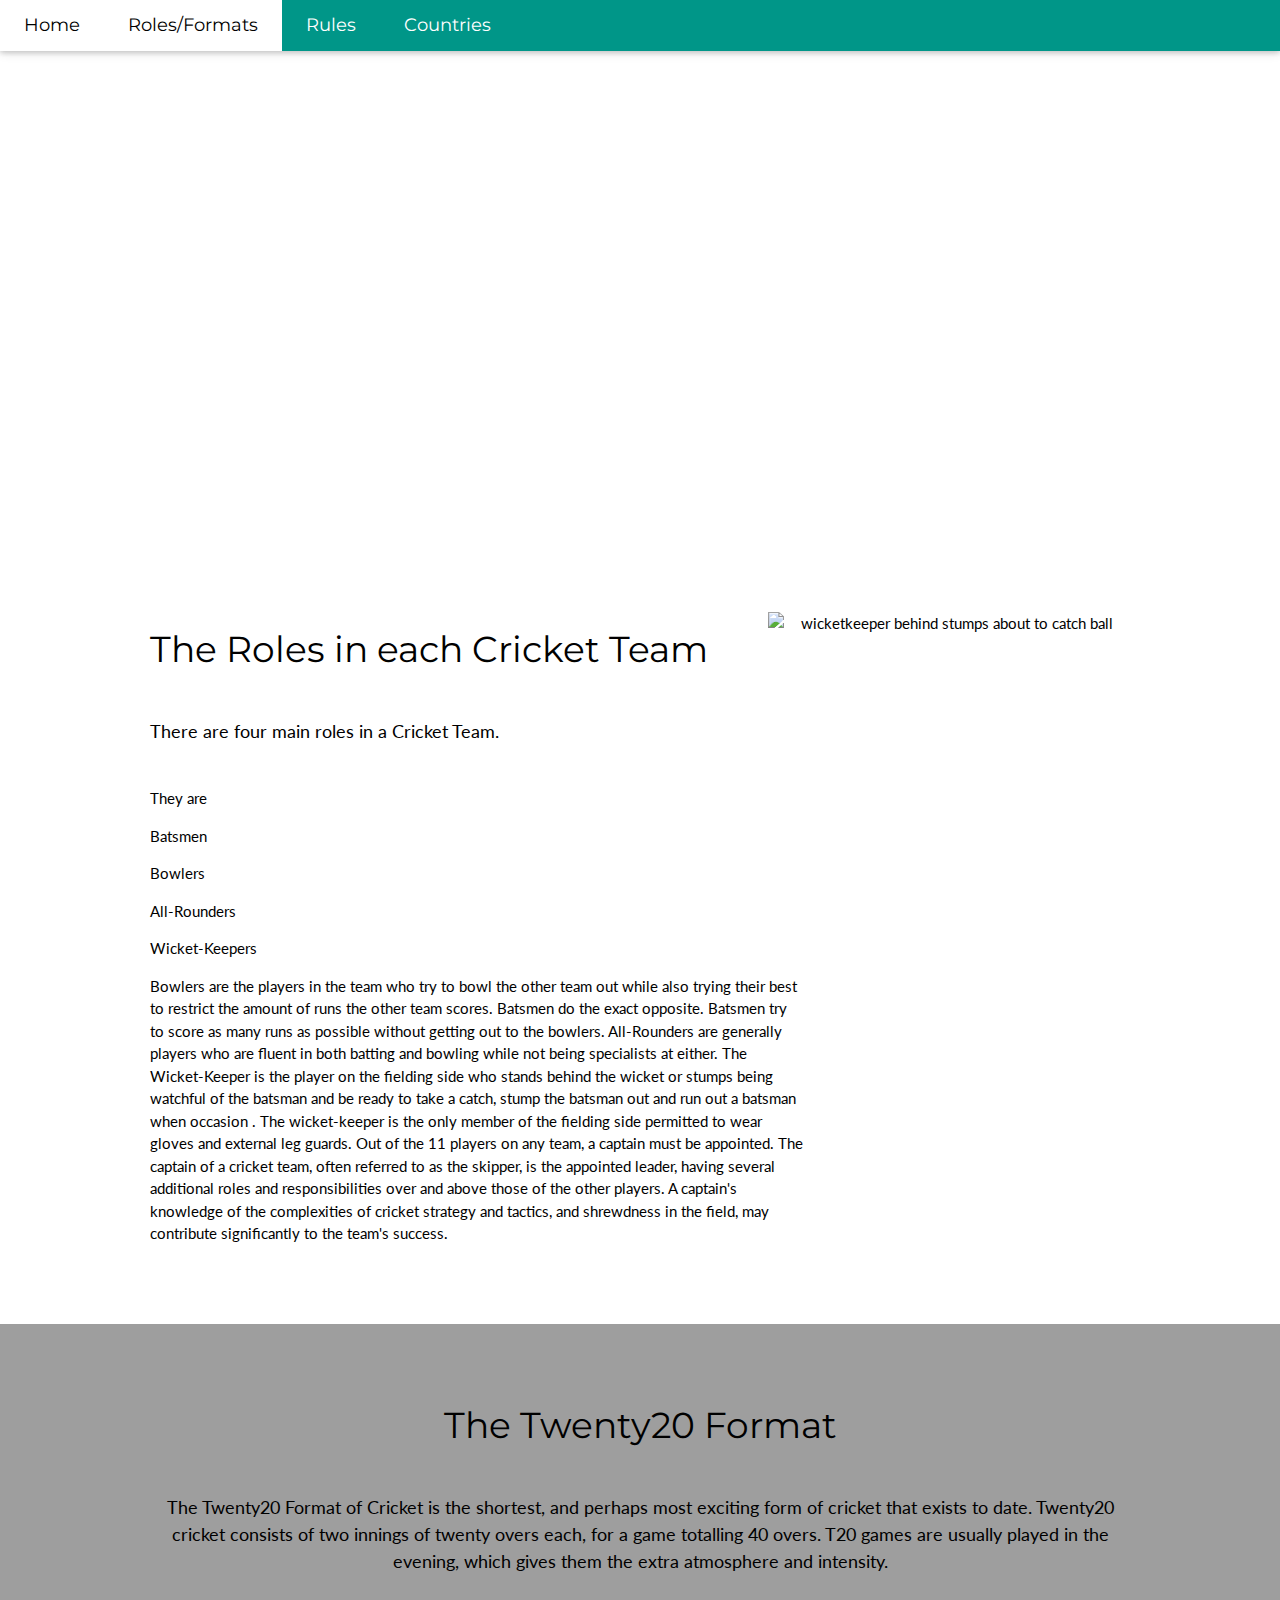
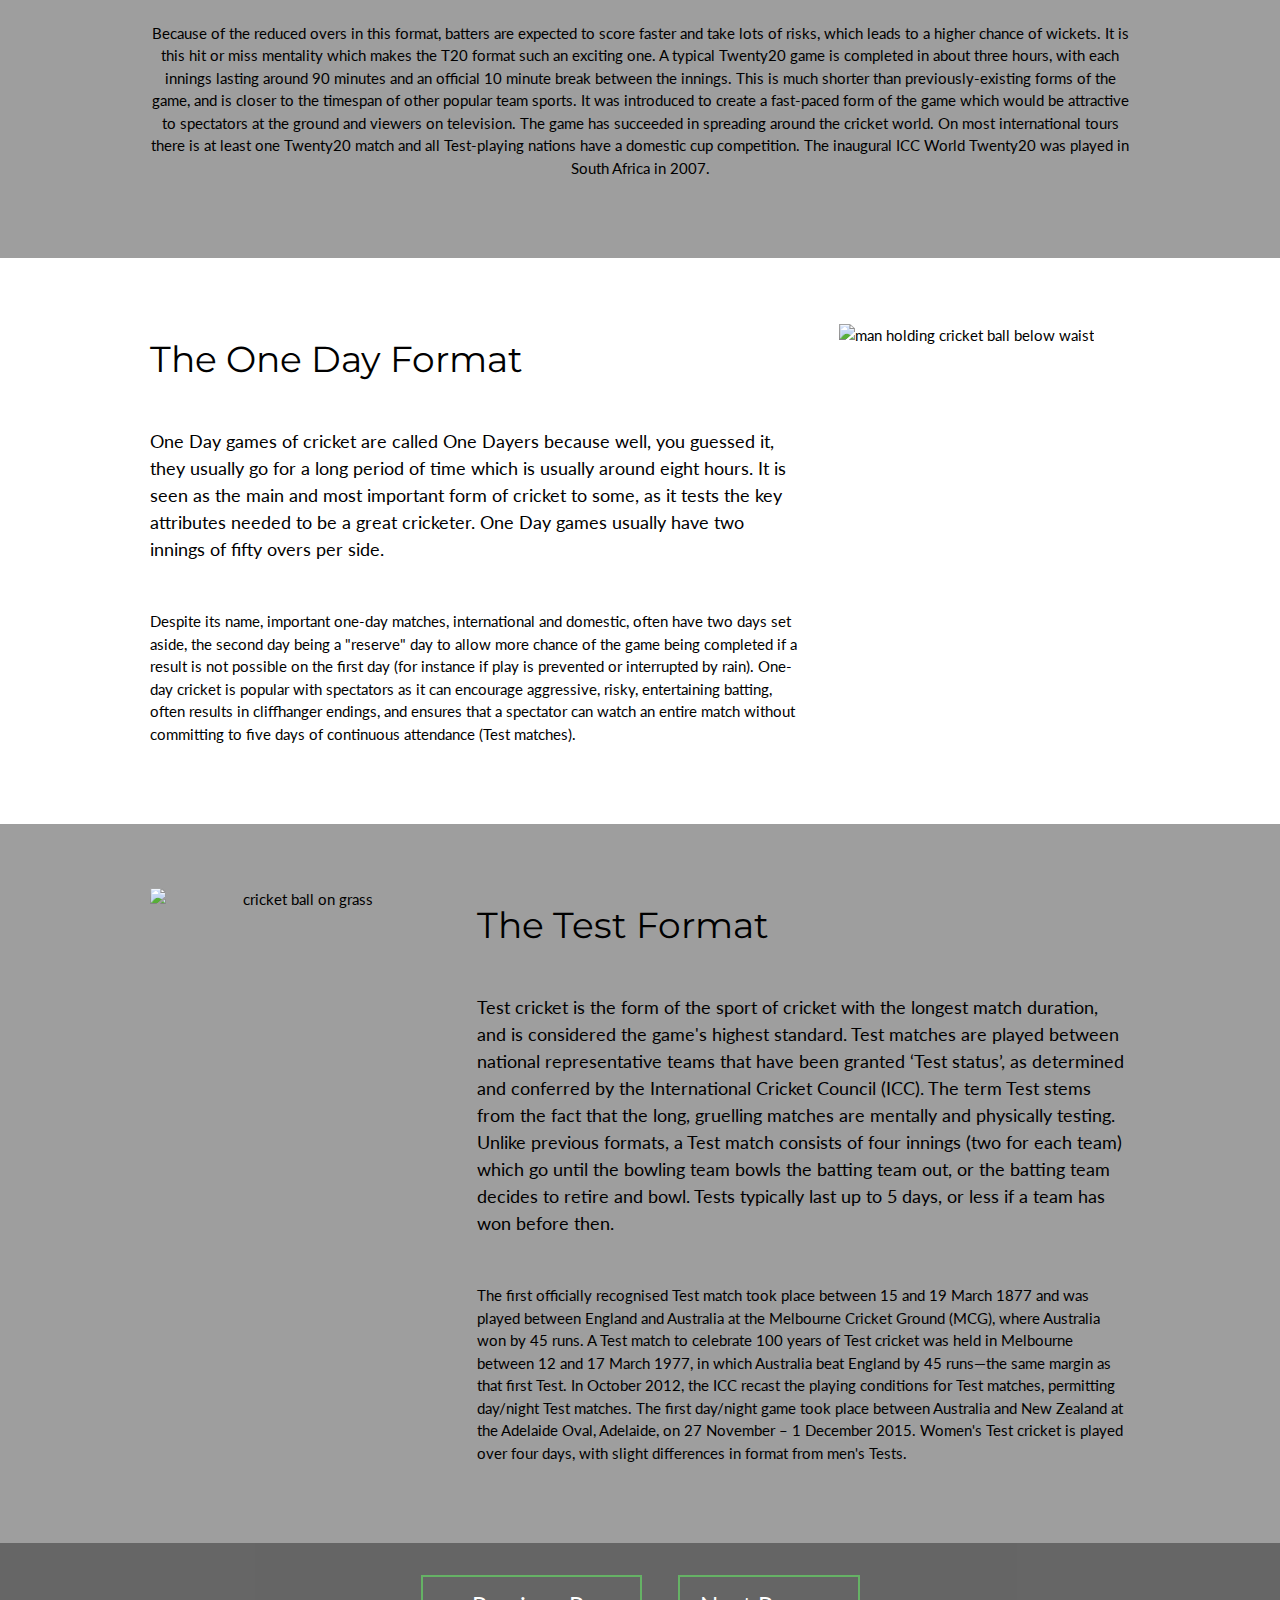
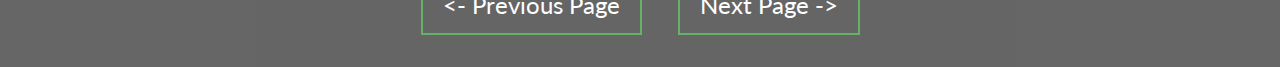
==== commit f9f369d4: "Version 11 - FINAL VERSION" ====
--- a/page2.html
+++ b/page2.html
@@ -52,7 +52,7 @@
     </div>
 
     <div class="w3-third w3-center w3-hide-medium w3-hide-small">
-      <img src="https://upload.wikimedia.org/wikipedia/commons/thumb/5/5c/Andrew_Hodd%2C_Sussex_Wicketkeeper.jpg/1024px-Andrew_Hodd%2C_Sussex_Wicketkeeper.jpg" width="362" class="right" height="262" alt="wicketkeeper in action">
+      <img src="https://upload.wikimedia.org/wikipedia/commons/thumb/5/5c/Andrew_Hodd%2C_Sussex_Wicketkeeper.jpg/1024px-Andrew_Hodd%2C_Sussex_Wicketkeeper.jpg" width="362" class="right" height="262" alt="wicketkeeper behind stumps about to catch ball">
     </div>
   </div>
 </div>
@@ -83,7 +83,7 @@
     </div>
 
     <div class="w3-third w3-center">
-      <img src="https://images.pexels.com/photos/1594934/pexels-photo-1594934.jpeg?auto=compress&cs=tinysrgb&dpr=1&w=500" alt="man holding cricket ball" width="480">
+      <img src="https://images.pexels.com/photos/1594934/pexels-photo-1594934.jpeg?auto=compress&cs=tinysrgb&dpr=1&w=500" alt="man holding cricket ball below waist" width="480">
     </div>
   </div>
 </div>
